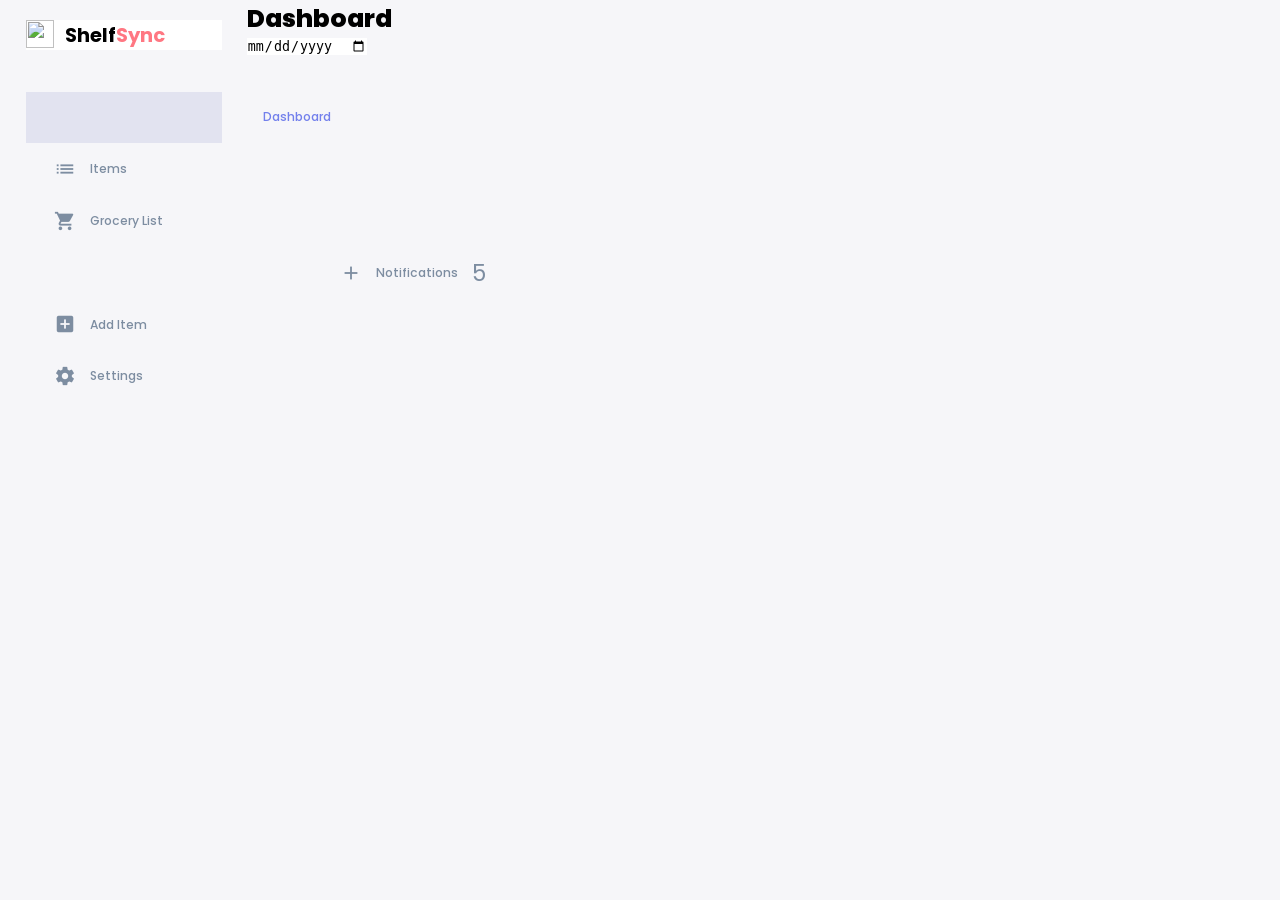
==== index.html @ bf81938a "Add files via upload  A side bar and dashboard using html and css" ====
<!DOCTYPE html>
<html lang="en">
<head>
    <meta charset="UTF-8">
    <meta name="viewport" content="width=device-width, initial-scale=1.0">
    <title>shelf-Sync</title>
    <!--Material Icons-->
    <link href="https://fonts.googleapis.com/icon?family=Material+Icons"
  rel="stylesheet">
    <!--Stylesheet-->
    <link rel="stylesheet" href="./style.css">
</head>
<body>
    <div class="container">
        <aside>
            <div class="top">
                <div class="logo">
                    <img src="./download.png" alt="">
                    <h2>Shelf<span class="danger">Sync</span></h2>
                </div>
                <div class="close id=close-btn">
                    <span class="material-icons">close</span>
                </div>
            </div>

            <div class="sidebar">
                <a href="#" class="active">
                    <span class="material-icons">grid_view</span>
                    <h3>Dashboard</h3>
                </a>
                <a href="#">
                    <span class="material-icons">list</span>
                    <h3>Items</h3>
                </a>
                <a href="#">
                    <span class="material-icons">shopping_cart</span>
                    <h3>Grocery List</h3>
                </a>
                <a href="#">
                    <span class="material-icons">notification_add</span>
                    <h3>Notifications</h3>
                    <span class="notification-count">5</span>
                </a>
                <a href="#">
                    <span class="material-icons">add_box</span>
                    <h3>Add Item</h3>
                </a>
                <a href="#">
                    <span class="material-icons">settings</span>
                    <h3>Settings</h3>
                </a>
            </div>
        </aside>

        <main>

            <h1>Dashboard</h1>
            <div class="date">
                <input type="date">
            </div>
            
        </main>
    </div>
</body>
</html>
---- style.css ----
/* Google Fonts */
@import url('https://fonts.googleapis.com/css2?family=Poppins:wght@300;400;500;600;700;800&display=swap');

/* Root Variables */
:root {
    --color-primary: #7380ec;
    --color-danger: #ff7782;
    --color-success: #41f1b6;
    --color-warning: #ffbb55;
    --color-white: #fff;
    --color-info-dark: #7d8da1;
    --color-info-light: #dce1eb;
    --color-dark: #363949;
    --color-light: rgba(132, 139, 200, 0.18);
    --color-primary-variant: #111e88;
    --color-dark-variant: #677483;
    --color-background: #f6f6f9;

    --card-border-radius: 2rem;
    --border-radius-1: 0.4rem;
    --border-radius-2: 0.8rem;
    --border-radius-3: 1.2rem;

    --card-padding: 1.8rem;
    --padding-1: 1.2rem;

    --box-shadow: 0 2rem, 3rem, var(--color-light);
}

* {
    margin: 0;
    padding: 0;
    outline: 0;
    appearance: none;
    border: 0;
    text-decoration: none;
    list-style: none;
    box-sizing: border-box;
}

html {
    font-size: 14px;
}

body {
    width: 100vw;
    height: 100vh;
    font-family: poppins, sans-serif;
    font-size: 0.88rem;
    background: var(--color-background);
    user-select: none;
    overflow-x: hidden;
}

.container {
    display: grid;
    width: 96%;
    margin: 0 auto;
    gap: 1.8rem;
    grid-template-columns: 14rem auto 23rem;
}

a  {
    color: var(--color-dark);
}

img {
    display: block;
    width: 100%;
}

h1 {
    font-weight: 800;
    font-size: 1.8rem;
}

h2 {
    font-size: 1.4rem;
}

h3 {
    font-size: 0.87rem;
}

h4 {
    font-size: 0.8rem;
}

h5 {
    font-size: 0.77rem;
}

small {
    font-size: 0..76rem;
}

.profile-photo {
    width: 2.8rem;
    height: 2.8rem;
    border-radius: 50%;
    overflow: hidden;
}

.text-muted {
   color: var(--color-info-dark); 
}

p {
    color: var(--color-dark-variant);
}

b {
    color: var(--color-dark);
}

.primary {
    color: var(--color-primary);
}

.danger {
    color: var(--color-danger);
}

.sucess {
    color: var(--color-success);
}

.warning {
    color: var(--color-warning);
}

aside {
    height: 100vh;
}

aside .top {
    background: white;
    display: flex;
    align-items: center;
    justify-content: space-between;
    margin-top: 1.4rem;
}

aside .logo {
    display: flex;
    gap: 0.8rem
}

aside .logo img {
    width: 2rem;
    height: 2rem;
}

aside .close {
    display: none;
}

/* Sidebar */
aside .sidebar {
    display: flex;
    flex-direction: column;
    height: 86vh;
    position: relative;
    top: 3rem;
}

aside h3 {
    font-weight: 500;
}

aside .sidebar a {
    display: flex;
    color: var(--color-info-dark);
    margin-left: 2rem;
    gap: 1rem;
    align-items: center;
    position: relative;
    height: 3.7rem;
    transition: all 300 ease;
}

aside .sidebar a span {
    font-size: 1.6rem;
    /*transition: all 300ms ease;*/
}


aside .sidebar a.active {
    background: var(--color-light);
    color: var(--color-primary);
    margin-left: 0;
}

aside .sidebar a.active:before {
    content: "";
    width: 6px;
    height: 100%;
    background: var(--color-primary);
}

aside .sidebar a.active span {
    color: var(--color-primary);
    margin-left: calc(1rem - 3px);
}

aside .sidebar a:hover {
    color: var(--color-primary);  
}

aside .sidebar a:hover span {
    margin-left: 1rem;
}

aside .sidebar .message-count {
    background: var(--color-danger);
    color: var(--color-white);
    padding: 2px 10px;
    font-size: 11px;
    border-radius: var(--border-radius-1);
}
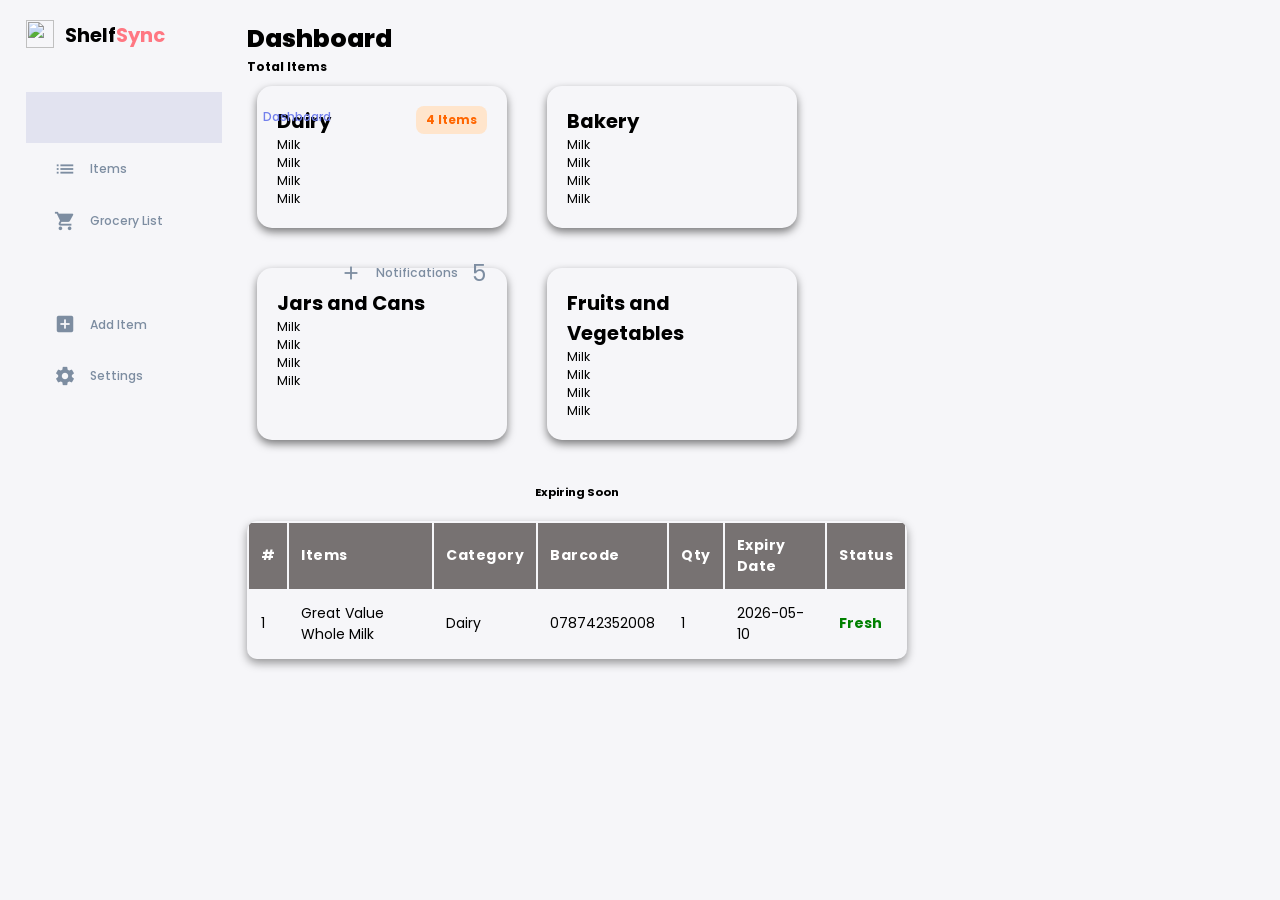
==== commit 725c5a5d: "Add files via upload Dashboard with sidebar using HTML and CSS" ====
--- a/index.html
+++ b/index.html
@@ -55,10 +55,87 @@
         <main>
 
             <h1>Dashboard</h1>
-            <div class="date">
+            <!--<div class="date">
                 <input type="date">
+            </div>-->
+            
+            <div class="total">
+                    <h3>Total Items</h3>  
+                </div>
+            <div class="categories-container">
+                <div class="dairy">
+                    <h2>Dairy <span class="badge">4 Items</span></h2>
+                    <ul>
+                        <li>Milk</li>
+                        <li>Milk</li>
+                        <li>Milk</li>
+                        <li>Milk</li>
+                    </ul>
+                </div>
+                <div class="bakery">
+                    <h2>Bakery</h2>
+                    <menu>
+                        <li>Milk</li>
+                        <li>Milk</li>
+                        <li>Milk</li>
+                        <li>Milk</li>
+                    </menu>
+                </div>
+                <div class="jars">
+                    <h2>Jars and Cans</h2>
+                    <menu>
+                        <li>Milk</li>
+                        <li>Milk</li>
+                        <li>Milk</li>
+                        <li>Milk</li>
+                    </menu>
+                </div>
+                <div class="fruits_veggies">
+                    <h2>Fruits and Vegetables</h2>
+                    <menu>
+                        <li>Milk</li>
+                        <li>Milk</li>
+                        <li>Milk</li>
+                        <li>Milk</li>
+                    </menu>
+                </div>
+
+                <div class="expiring_soon">
+                    <div class="list">
+                        <div class="row">
+                            <h4>Expiring Soon</h4>
+                        </div>
+                        
+                        <table>
+                            <thead>
+                                <tr>
+                                    <th>#</th>
+                                    <th>Items</th>
+                                    <th>Category</th>
+                                    <th>Barcode</th>
+                                    <th>Qty</th>
+                                    <th>Expiry Date</th>
+                                    <th>Status</th>
+                                </tr>
+                            </thead>
+                                <tbody>
+                                    <tr>
+                                        <td>1</td>
+                                        <td>Great Value Whole Milk</td>
+                                        <td>Dairy</td>
+                                        <td>078742352008</td>
+                                        <td>1</td>
+                                        <td>2026-05-10</td>
+                                        <td class="fresh">Fresh</td>
+                                    </tr>
+                                </tbody>
+                        </table>
+
+                    </div>
+                </div>
             </div>
-            
+
+
         </main>
     </div>
 </body>
--- a/style.css
+++ b/style.css
@@ -27,6 +27,16 @@
     --box-shadow: 0 2rem, 3rem, var(--color-light);
 }
 
+/* dark-theme variables */
+.dark-theme-variables {
+    --color-background: #181a1e;
+    --color-white: #202528;
+    --color-dark: #edeffd;
+    --color-dark-variant: #a3bdcc;
+    --color-light: rgba(0, 0, 0, 0.4);
+    --box-shadow: 0 2rem 3rem var(--color-light);
+}
+
 * {
     margin: 0;
     padding: 0;
@@ -134,7 +144,6 @@
 }
 
 aside .top {
-    background: white;
     display: flex;
     align-items: center;
     justify-content: space-between;
@@ -217,4 +226,204 @@
     padding: 2px 10px;
     font-size: 11px;
     border-radius: var(--border-radius-1);
+}
+
+/* Main */
+main {
+    margin-top: 1.4rem;
+}
+
+main .date {
+    display: inline-block;
+    background: var(--color-light);
+    border-radius: var(--border-radius-1);
+    margin-top: 1rem;
+    padding: 0.5rem 1.6rem;
+}
+
+main .date-input[type="date"] {
+    background: transparent;
+    color: var(--color-dark);
+}
+
+.card {
+    background: white;
+    padding: 20px;
+    margin: 20px;
+    border-radius: 15px;
+}
+
+.card ul {
+    list-style: none;
+    padding: 0;
+}
+
+.card li {
+    padding: 8px 0;
+}
+
+.badge {
+    float: right;
+    background: #ffe5cc;
+    color: #ff6600;
+    padding: 5px 10px;
+    border-radius: 8px;
+    font-size: 12px;
+}
+
+.total {
+    grid-column: span 2;
+    text-align: left;
+}
+
+
+.dairy,
+.bakery,
+.jars,
+.fruits_veggies {
+    display: inline-block;
+    width: 250px;
+    margin: 10px;
+    padding: 20px;
+    border-radius: 15px;
+    box-shadow: 0 4px 8px rgba(0, 0, 0, 0.5);
+    vertical-align: top;
+}
+
+.dairy ul,
+.bakery ul,
+.jars ul,
+.fruits_veggies ul {
+    list-style: none;
+    padding: 0;
+}
+
+.categories-container {
+    display: flex;
+    flex-wrap: wrap;
+    gap: 20px;
+}
+
+.categories-container::after {
+    content: "";
+    display: block;
+    clear: both;
+}
+
+
+.row{
+    display: flex;
+    justify-content: space-around;
+    align-items: center;
+    margin: 1rem 0;
+}
+
+table{
+    width: 100%;
+    border-collapse: separate;
+    border-radius: 10px;
+    margin-top: 20px;
+    font-family: poppins, sans-serif;
+    overflow: hidden;
+    box-shadow: 0 4px 10px rgba(0, 0, 0, 0.4);
+}
+
+thead {
+    background-color: #777272;
+    color: white;
+}
+
+th {
+    padding: 12px;
+    text-align: left;
+    font-size: 14px;
+    letter-spacing: 0.5px;
+}
+
+td {
+    padding: 12px;
+    font-size: 14px;
+}
+
+tbody tr:hover {
+    background-color: #f5f5f5;
+}
+
+tody tr:nth-child(even) {
+    background-color: #fafafa;
+}
+
+table, th, td {
+    border: none;
+}
+
+.fresh {
+    color: green;
+    font-weight: bold;
+}
+
+.expiring {
+    color: orange;
+    font-weight: bold;
+}
+
+.expired {
+    color: red;
+    font-weight: bold;
+}
+
+/* Media Query 1 */
+@media screen and (max-width: 1200px) {
+    .container {
+        width: 94%;
+        grid-template-columns: 7rem auto;
+    }
+    
+    aside .logo h2 {
+        display: none;
+    }
+
+    aside .sidebar h3 {
+        display: none;
+    }
+
+    aside .sidebar a {
+        width: 5.6rem;
+    }
+}
+
+/* Media Query 2 */
+@media screen and (max-width: 760px) {
+    .container {
+        width: 100%;
+    }
+
+    aside {
+      position: fixed;
+      left: 0;
+      background: var(--color-white);
+      width: 18rem;
+      z-index: 3;
+      box-shadow: 1rem 3rem 4rem var(--color-light);
+      height: 100vh;
+      padding-right: var(--card-padding);
+    }
+
+    aside .logo {
+        margin-left: 1rem;
+    }
+
+    aside .logo h2 {
+        display: inline;
+    }
+
+    aside .sidebar h3 {
+        width: 100%;
+        height: 3.4rem;
+    }
+
+    aside .close {
+        display: inline-block;
+        cursor: pointer;
+    }
 }
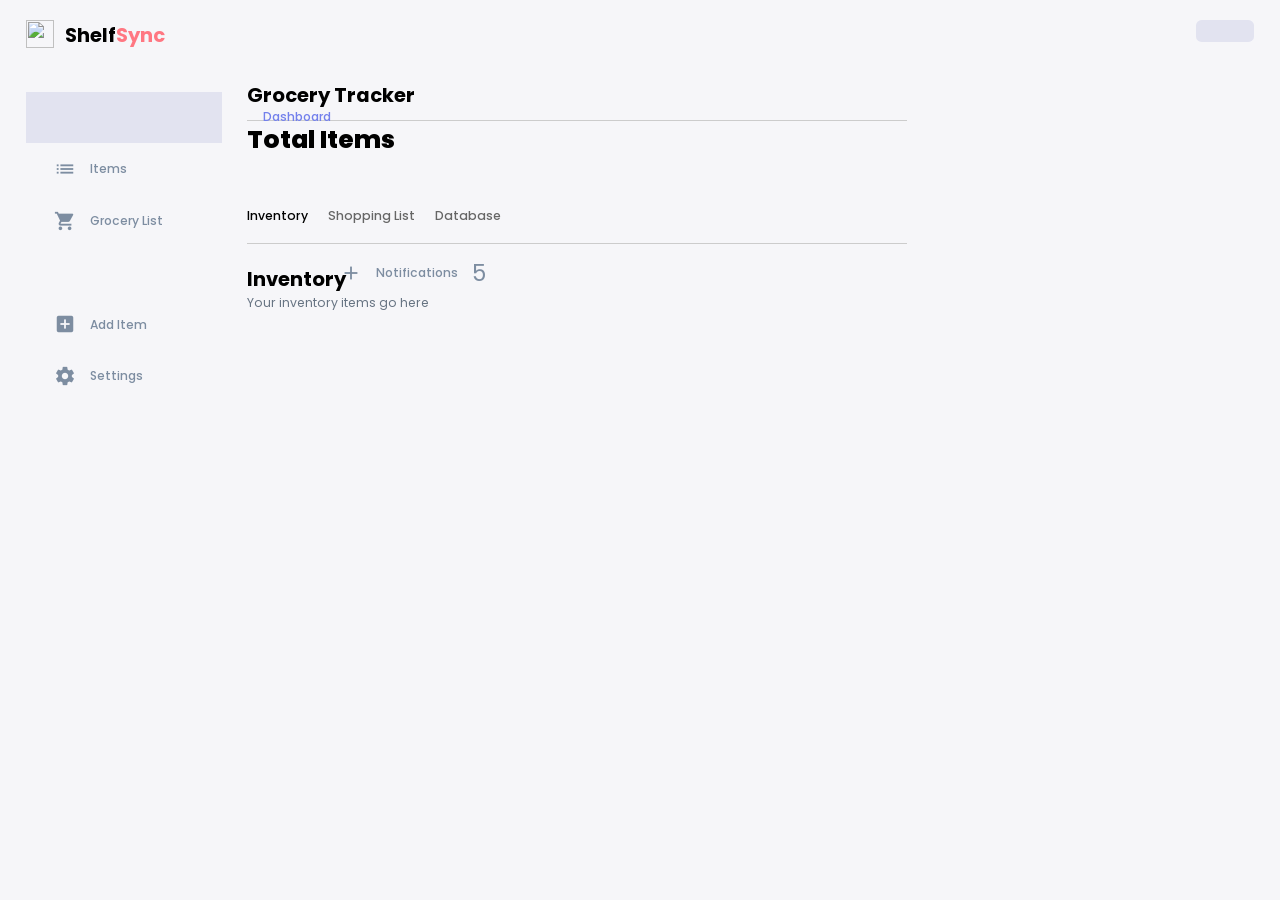
==== commit 4f8b81af: "Add files via upload HTML page layout with CSS and javascript" ====
--- a/index.html
+++ b/index.html
@@ -22,7 +22,8 @@
                     <span class="material-icons">close</span>
                 </div>
             </div>
-
+            
+            
             <div class="sidebar">
                 <a href="#" class="active">
                     <span class="material-icons">grid_view</span>
@@ -51,73 +52,92 @@
                 </a>
             </div>
         </aside>
+    
 
         <main>
+           <div class="header">
+                <h2>Grocery Tracker</h2>
+            </div>
+            <div class="total">
+                    <h1>Total Items</h1>  
+            </div>
+            
+            <div class="tabs">
+                <div class="tab active" data-tab="inventory">Inventory</div>
+                <div class="tab" data-tab="shopping">Shopping List</div>
+                <div class="tab" data-tab="database">Database</div>
+            </div>
 
-            <h1>Dashboard</h1>
-            <!--<div class="date">
-                <input type="date">
-            </div>-->
-            
-            <div class="total">
-                    <h3>Total Items</h3>  
+            <div class="tab-content active" id="inventory">
+                <h2>Inventory</h2>
+                <p>Your inventory items go here</p>
+                
+            </div>
+
+            <div class="tab-content" id="shopping">
+                <h2>Shopping List</h2>
+                <p>Your shopping list goes here</p>
+
+                <div class="filter-buttons">
+                    <button class="item-btn">
+                        <span>All Items</span>
+                    </button>
+                    
+                    <button class="soon-btn">
+                        <span>Expiring Soon</span>
+                    </button>
+                
+                    <button class="add-btn">
+                        <span class="material-icons">add</span>
+                        <span>Add Item</span>
+                    </button>
                 </div>
-            <div class="categories-container">
-                <div class="dairy">
-                    <h2>Dairy <span class="badge">4 Items</span></h2>
-                    <ul>
-                        <li>Milk</li>
-                        <li>Milk</li>
-                        <li>Milk</li>
-                        <li>Milk</li>
-                    </ul>
-                </div>
-                <div class="bakery">
-                    <h2>Bakery</h2>
-                    <menu>
-                        <li>Milk</li>
-                        <li>Milk</li>
-                        <li>Milk</li>
-                        <li>Milk</li>
-                    </menu>
-                </div>
-                <div class="jars">
-                    <h2>Jars and Cans</h2>
-                    <menu>
-                        <li>Milk</li>
-                        <li>Milk</li>
-                        <li>Milk</li>
-                        <li>Milk</li>
-                    </menu>
-                </div>
-                <div class="fruits_veggies">
-                    <h2>Fruits and Vegetables</h2>
-                    <menu>
-                        <li>Milk</li>
-                        <li>Milk</li>
-                        <li>Milk</li>
-                        <li>Milk</li>
-                    </menu>
-                </div>
+            </div>
 
+            <div class="tab-content" id="database">
+                <h2>Databse</h2>
+                <p>Your database content go here</p>
+                <button class="add-btn">
+                    <span class="material-icons">add</span>
+                    <span>Add Item</span>
+                </button>
                 <div class="expiring_soon">
                     <div class="list">
                         <div class="row">
-                            <h4>Expiring Soon</h4>
-                        </div>
-                        
-                        <table>
-                            <thead>
-                                <tr>
-                                    <th>#</th>
-                                    <th>Items</th>
-                                    <th>Category</th>
-                                    <th>Barcode</th>
-                                    <th>Qty</th>
-                                    <th>Expiry Date</th>
-                                    <th>Status</th>
-                                </tr>
-                            </thead>
+                            <table>
+                                <thead>
+                                    <tr>
+                                        <th>#</th>
+                                        <th>Items</th>
+                                        <th>Category</th>
+                                        <th>Barcode</th>
+                                        <th>Qty</th>
+                                        <th>Expiry Date</th>
+                                        <th>Status</th>
+                                    </tr>
+                                </thead>
+                                <tbody>
+                                    <tr>
+                                        <td>1</td>
+                                        <td>Great Value Whole Milk</td>
+                                        <td>Dairy</td>
+                                        <td>078742352008</td>
+                                        <td>1</td>
+                                        <td>2026-05-10</td>
+                                        <td class="fresh">Fresh</td>
+                                    </tr>
+                                </tbody>
+                                <tbody>
+                                    <tr>
+                                        <td>1</td>
+                                        <td>Great Value Whole Milk</td>
+                                        <td>Dairy</td>
+                                        <td>078742352008</td>
+                                        <td>1</td>
+                                        <td>2026-05-10</td>
+                                        <td class="fresh">Fresh</td>
+                                    </tr>
+                                </tbody>
                                 <tbody>
                                     <tr>
                                         <td>1</td>
@@ -130,13 +150,25 @@
                                     </tr>
                                 </tbody>
                         </table>
-
+                        </div>
+                                                    
                     </div>
                 </div>
             </div>
 
+           
 
+            
+            
+            
         </main>
+        <div class="top">
+            <div class="theme-toggler">
+                <span class="material-icons active">light_mode</span>
+                <span class="material-icons">dark_mode</span>
+            </div>
+        </div>
     </div>
+    <script src="main.js"></script>
 </body>
 </html>
--- a/style.css
+++ b/style.css
@@ -143,6 +143,36 @@
     height: 100vh;
 }
 
+.top {
+    margin-top: 1.4rem;
+    display: flex;
+    justify-content: end; 
+}
+
+.top .theme-toggler {
+    background: var(--color-light);
+    display: flex;
+    justify-content: space-between;
+    height: 1.6rem;
+    width: 4.2rem;
+    cursor: pointer;
+    border-radius: var(--border-radius-1); 
+}
+
+.top .theme-toggler span {
+    font-size: 1.2rem;
+    width: 50%;
+    height: 100%;
+    display: flex;
+    align-items: center;
+    justify-content: center;
+}
+
+top .theme-toggler span.active {
+    background: var(--color-primary);
+    border-radius: var(--border-radius-1);
+}
+
 aside .top {
     display: flex;
     align-items: center;
@@ -162,6 +192,122 @@
 
 aside .close {
     display: none;
+}
+
+.tabs {
+    display: flex;
+    margin-top: 30px;
+    gap: 20px;
+    border-bottom: 1px solid #ccc;
+    padding: 10px 0;
+}
+
+.tab {
+    position: relative;
+    padding: 8px 0;
+    cursor: pointer;
+    color: #666;
+    font-weight: 500;
+}
+
+/* Active Tab*/
+.tab.active {
+    color: black;
+}
+
+/* Underline Effect*/
+.tab.after::after {
+    content: "";
+    position: absolute;
+    left: 0;
+    bottom: -11px;
+    width: 100%;
+    height: 2px;
+    background: black;
+    transition: 0.3s;
+}
+
+.tab-content {
+    display: none;
+    padding: 20px 0;
+    opacity: 0;
+    transition: 0.3s;
+}
+
+.filter-buttons {
+    display: flex;
+    gap: 12px;
+}
+
+.filter-buttons button {
+    padding: 10px 15px;
+    border: none;
+    border-radius: 6px;
+    cursor: pointer;
+}
+
+.item-btn {
+    background: #181a1e;
+    color: white;
+}
+
+.soon-btn {
+    background: #ff7782;
+}
+
+.add-btn {
+    display: flex;
+    align-items: center;
+    gap: 8px;
+    margin-left: auto;
+    padding: 10px 15px;
+    border: none;
+    background: #181a1e;
+    color: white;
+    border-radius: 6px;
+    cursor: pointer;
+}
+
+.tab-content.active {
+    display: block;
+    opacity: 1;
+}
+
+.tab:hover::after {
+    width: 100%;
+}
+
+.tab.active::after {
+    width: 100%;
+}
+
+.header {
+    display: flex;
+    margin-top: 50px;
+    border-bottom: 1px solid #ccc;
+    padding: 10px 0;
+    font-family: poppins, sans-serif;
+}
+
+
+table {
+    width: 100%;
+    border-collapse: collapse;
+    border: none;
+}
+
+th, td {
+    padding: 12px 16px;
+    text-align: left;
+    border: none;
+}
+
+tr:nth-child(even) {
+    background-color: #363949;
+}
+
+tr:hover {
+    background-color: #eaeaea;
 }
 
 /* Sidebar */
@@ -319,43 +465,10 @@
 }
 
 table{
-    width: 100%;
-    border-collapse: separate;
-    border-radius: 10px;
-    margin-top: 20px;
-    font-family: poppins, sans-serif;
-    overflow: hidden;
-    box-shadow: 0 4px 10px rgba(0, 0, 0, 0.4);
-}
-
-thead {
-    background-color: #777272;
-    color: white;
-}
-
-th {
-    padding: 12px;
-    text-align: left;
-    font-size: 14px;
-    letter-spacing: 0.5px;
-}
-
-td {
-    padding: 12px;
-    font-size: 14px;
-}
-
-tbody tr:hover {
-    background-color: #f5f5f5;
-}
-
-tody tr:nth-child(even) {
-    background-color: #fafafa;
-}
-
-table, th, td {
-    border: none;
-}
+    display: flex-box;
+    width: fit-content;
+}
+
 
 .fresh {
     color: green;
